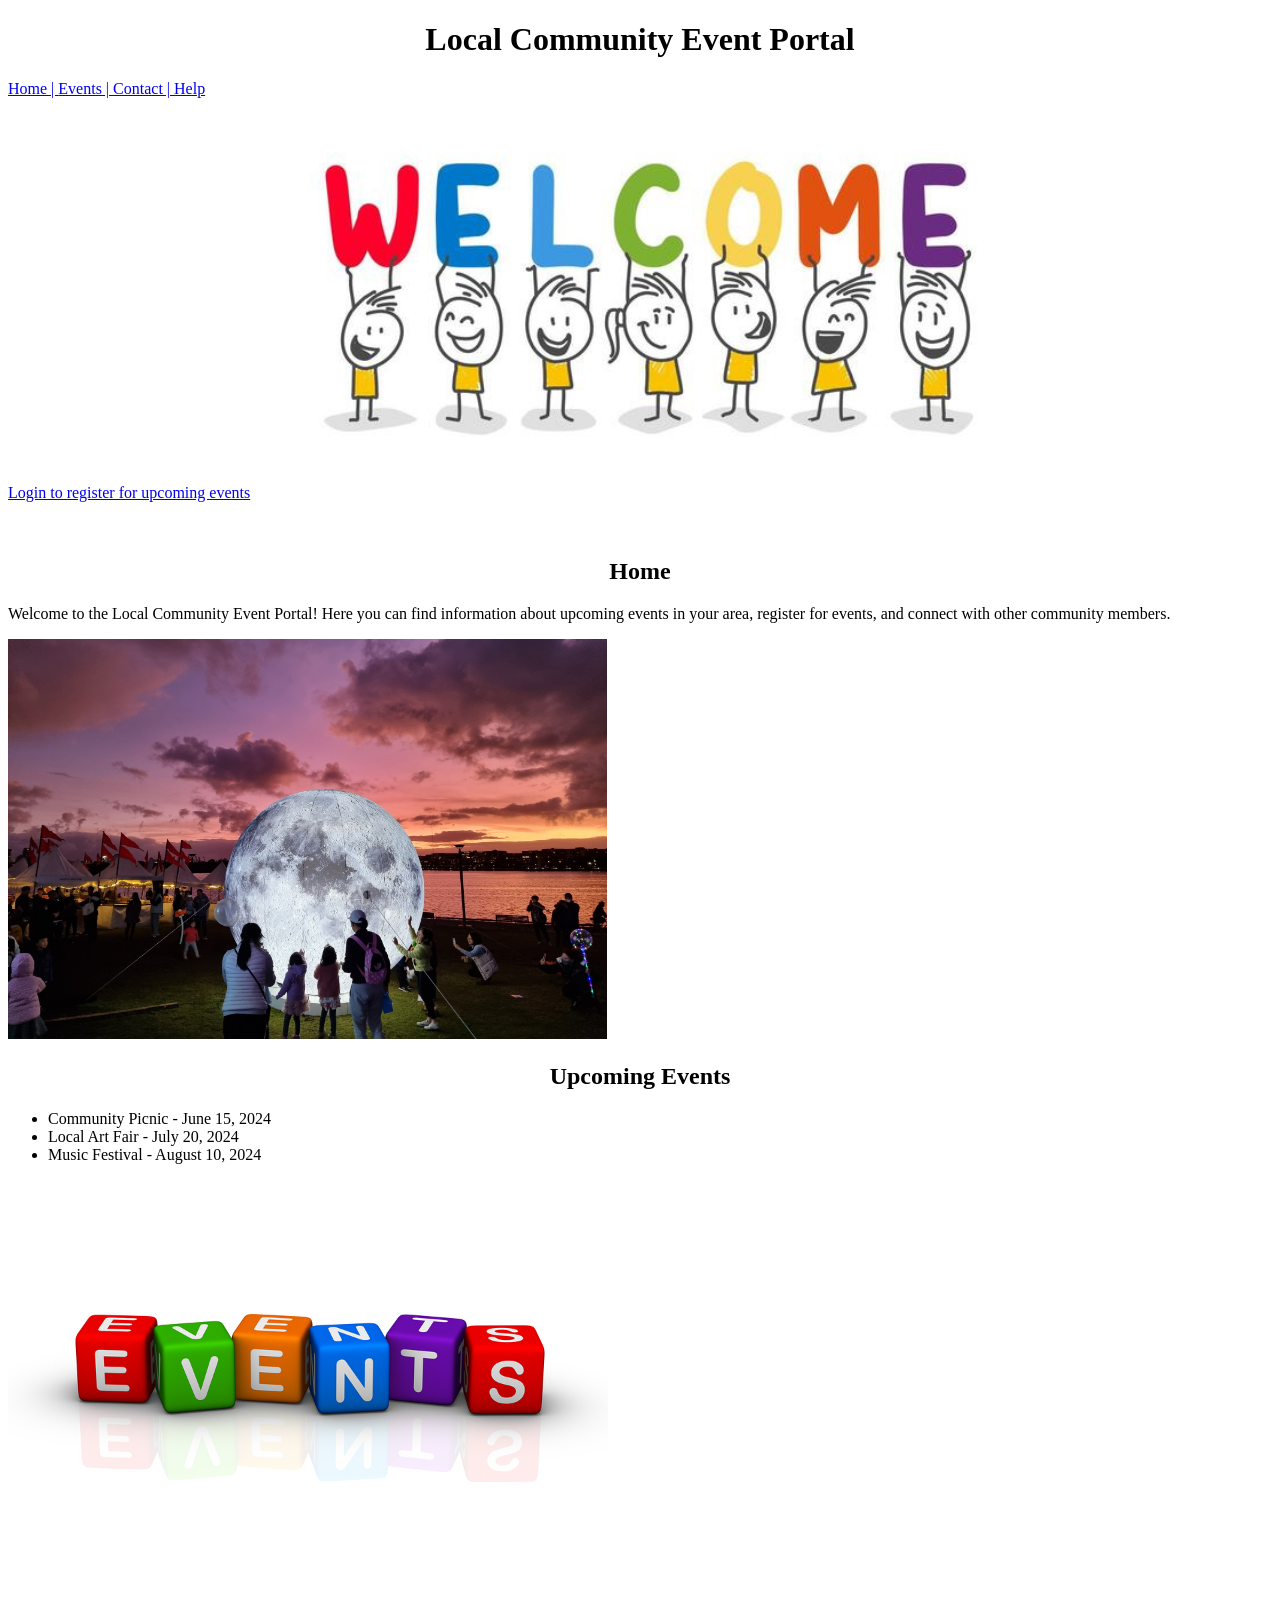
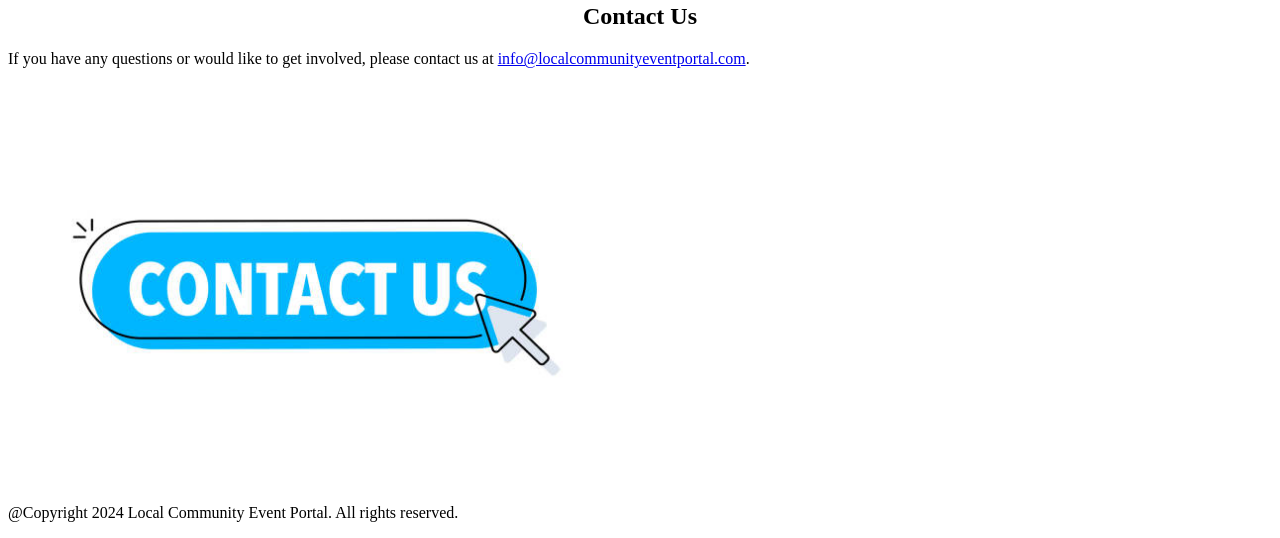
==== Module 1 -HTML5/Local-Community-Event-Portal/index.html @ 34c8eb3d "v1" ====
<!DOCTYPE html>
<html lang="en">
<head>
    <meta charset="UTF-8">
    <meta name="viewport" content="width=device-width, initial-scale=1.0">
    <title>Local Community Event Portal</title>
</head>
<body> 
    <header>
        <h1 align="center">Local Community Event Portal</h1>
        <nav>
            <a href="#Home">Home | </a> 
            <a href="#events">Events | </a>
            <a href="#contact">Contact | </a>
            <a href="help.html">Help</a>
        </nav>
        <a href="login.html">Login to register for upcoming events</a>
        <img src="images/welcome.jpg" alt="Welcome Image" width=""600" height="400">
    </header>
    <br><br>
    <main>
        
        <section id="Home">
            <h1 align="center">Home</h1>
            <p>Welcome to the Local Community Event Portal! Here you can find information about upcoming events in your area, register for events, and connect with other community members.</p>
            <img src="images/EventPic1.jpg" alt="Community Event Image" width=""600" height="400">
        </section>
        <section id="events">
            <h1 align="center">Upcoming Events</h1>
            <ul>
                <li>Community Picnic - June 15, 2024</li>
                <li>Local Art Fair - July 20, 2024</li>
                <li>Music Festival - August 10, 2024</li>
            </ul>
            <img src="images/upcoming_events.jpg" alt="Upcoming Events" width=""600" height="400">
        </section>

        <section id="contact">
            <h1 align="center">Contact Us</h1>
            <p>If you have any questions or would like to get involved, please contact us at <a href="mailto:info@localcommunityeventportal.com">info@localcommunityeventportal.com</a>.</p>
            <img src="images/contact.jpg" alt="Contact Us" width=""600" height="400">
        </section>
        </section>
    </main>
    <footer>
        
        <p>@Copyright 2024 Local Community Event Portal. All rights reserved.</p>
    </footer>
</body>
</html>
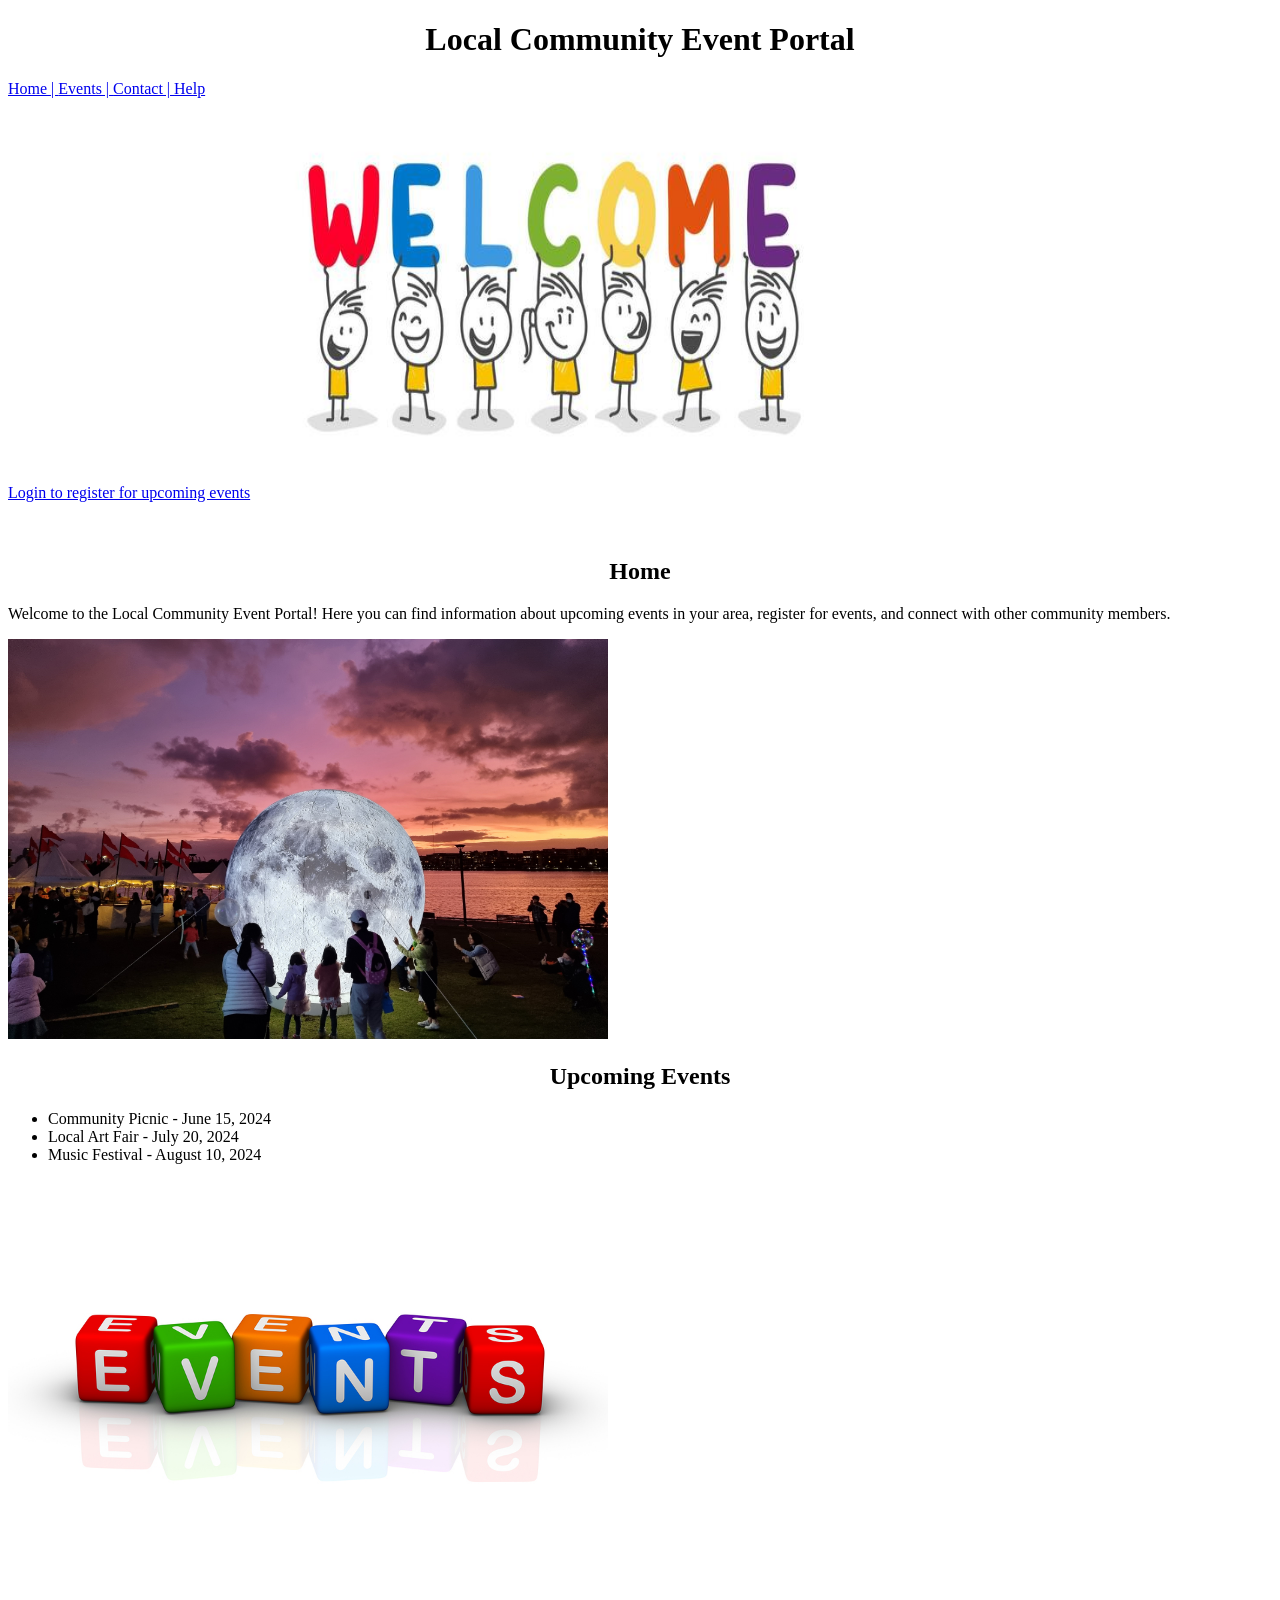
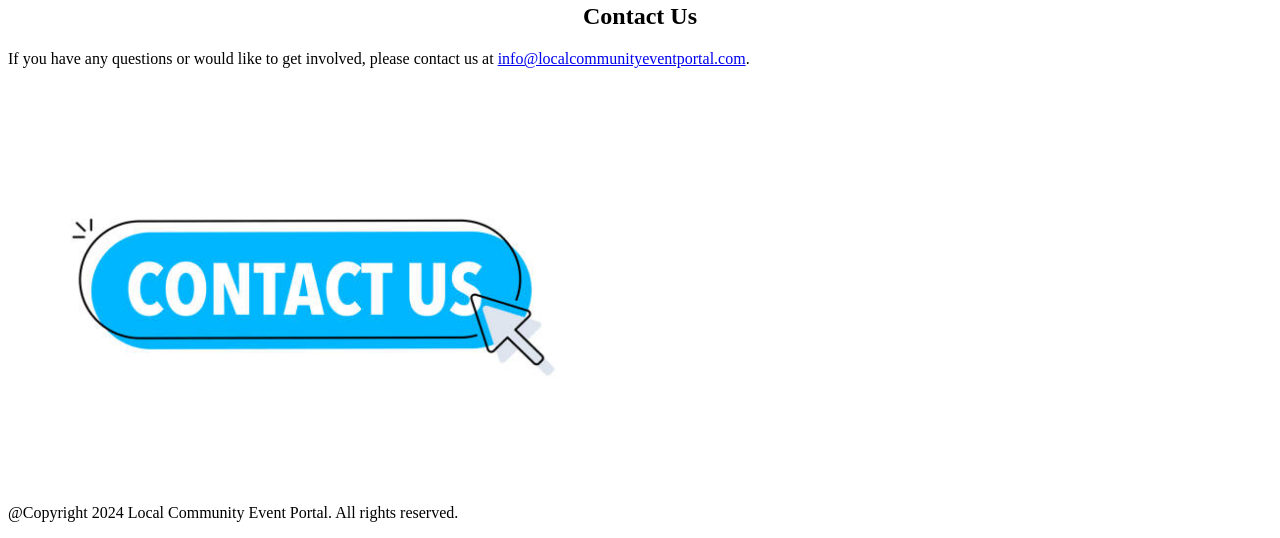
==== commit 9b7073e1: "v1.2" ====
--- a/Module 1 -HTML5/Local-Community-Event-Portal/index.html
+++ b/Module 1 -HTML5/Local-Community-Event-Portal/index.html
@@ -15,7 +15,7 @@
             <a href="help.html">Help</a>
         </nav>
         <a href="login.html">Login to register for upcoming events</a>
-        <img src="images/welcome.jpg" alt="Welcome Image" width=""600" height="400">
+        <img src="images/welcome.jpg" alt="Welcome Image" class ="image" width="600" height="400">
     </header>
     <br><br>
     <main>
@@ -23,7 +23,7 @@
         <section id="Home">
             <h1 align="center">Home</h1>
             <p>Welcome to the Local Community Event Portal! Here you can find information about upcoming events in your area, register for events, and connect with other community members.</p>
-            <img src="images/EventPic1.jpg" alt="Community Event Image" width=""600" height="400">
+            <img src="images/EventPic1.jpg" alt="Community Event Image" class="image" width="600" height="400">
         </section>
         <section id="events">
             <h1 align="center">Upcoming Events</h1>
@@ -32,13 +32,13 @@
                 <li>Local Art Fair - July 20, 2024</li>
                 <li>Music Festival - August 10, 2024</li>
             </ul>
-            <img src="images/upcoming_events.jpg" alt="Upcoming Events" width=""600" height="400">
+            <img src="images/upcoming_events.jpg" alt="Upcoming Events" class="image" width="600" height="400">
         </section>
 
         <section id="contact">
             <h1 align="center">Contact Us</h1>
             <p>If you have any questions or would like to get involved, please contact us at <a href="mailto:info@localcommunityeventportal.com">info@localcommunityeventportal.com</a>.</p>
-            <img src="images/contact.jpg" alt="Contact Us" width=""600" height="400">
+            <img src="images/contact.jpg" alt="Contact Us" class="image" width="600" height="400">
         </section>
         </section>
     </main>
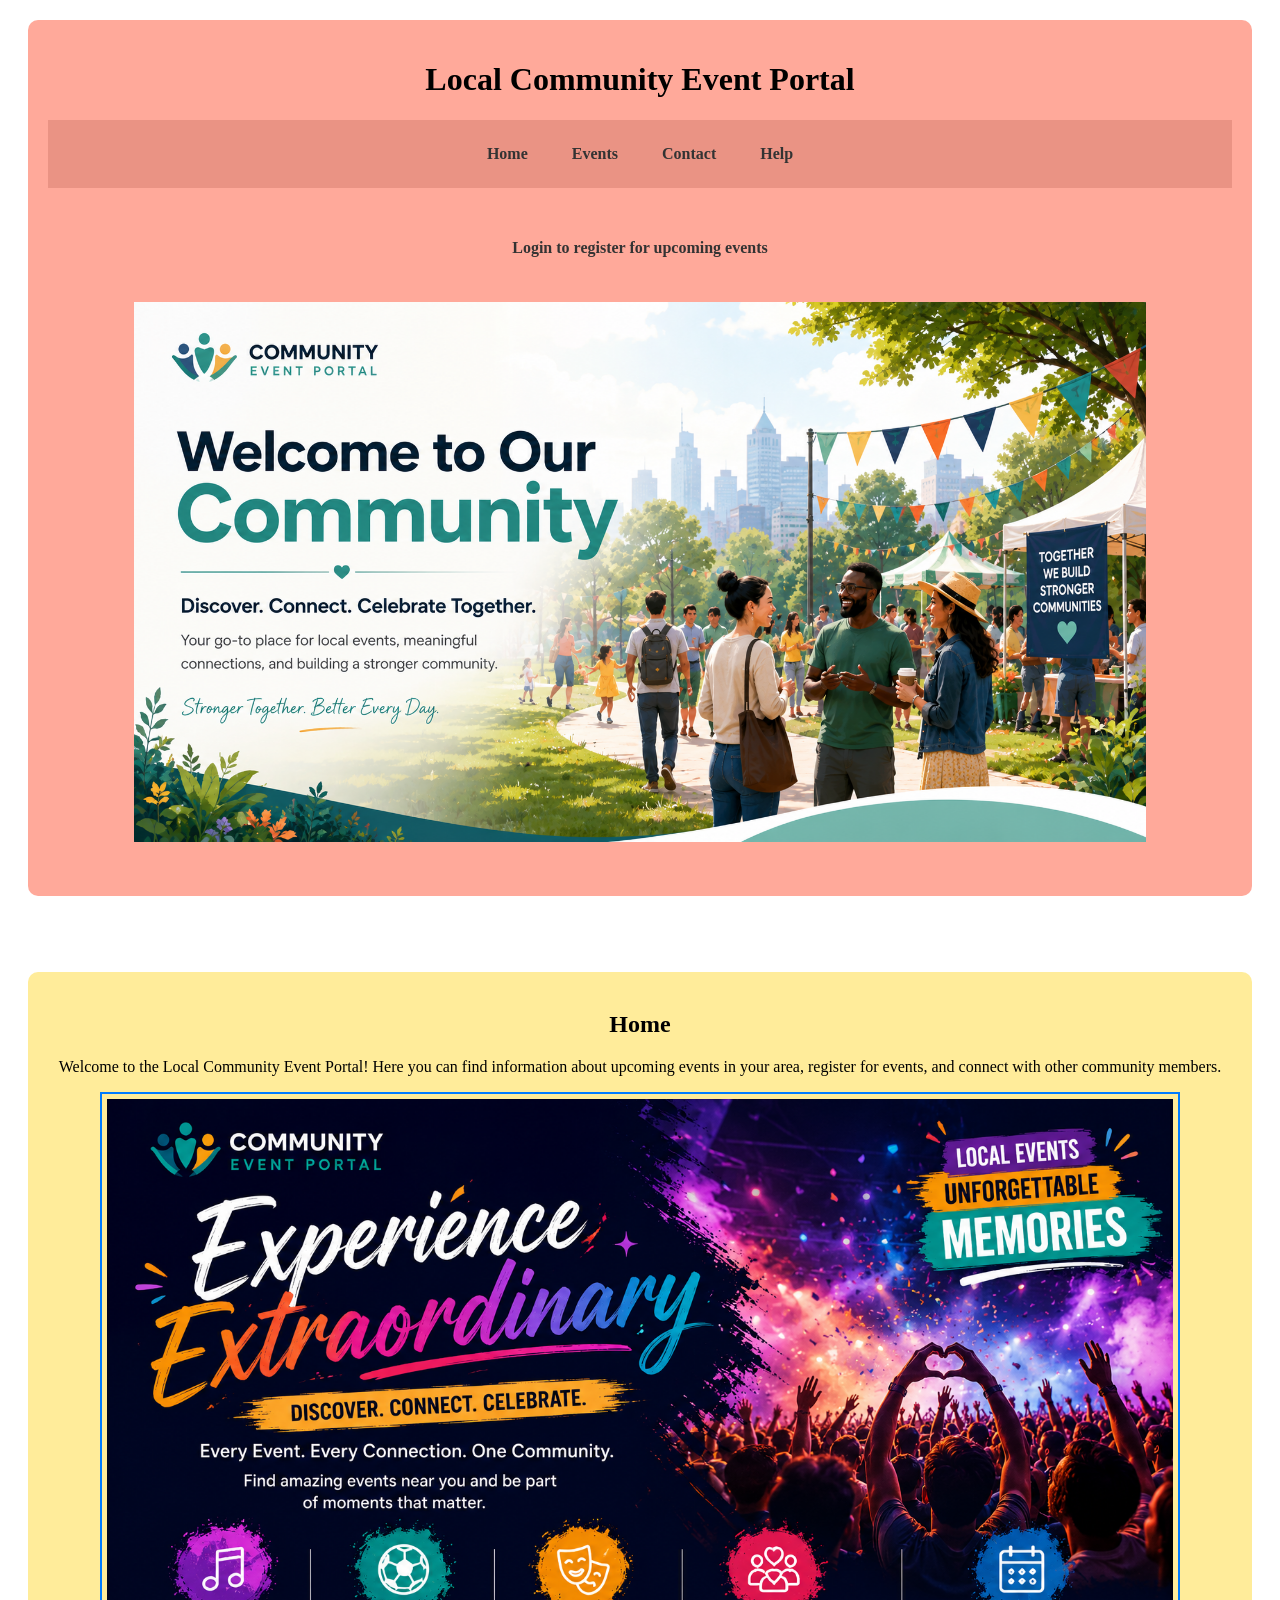
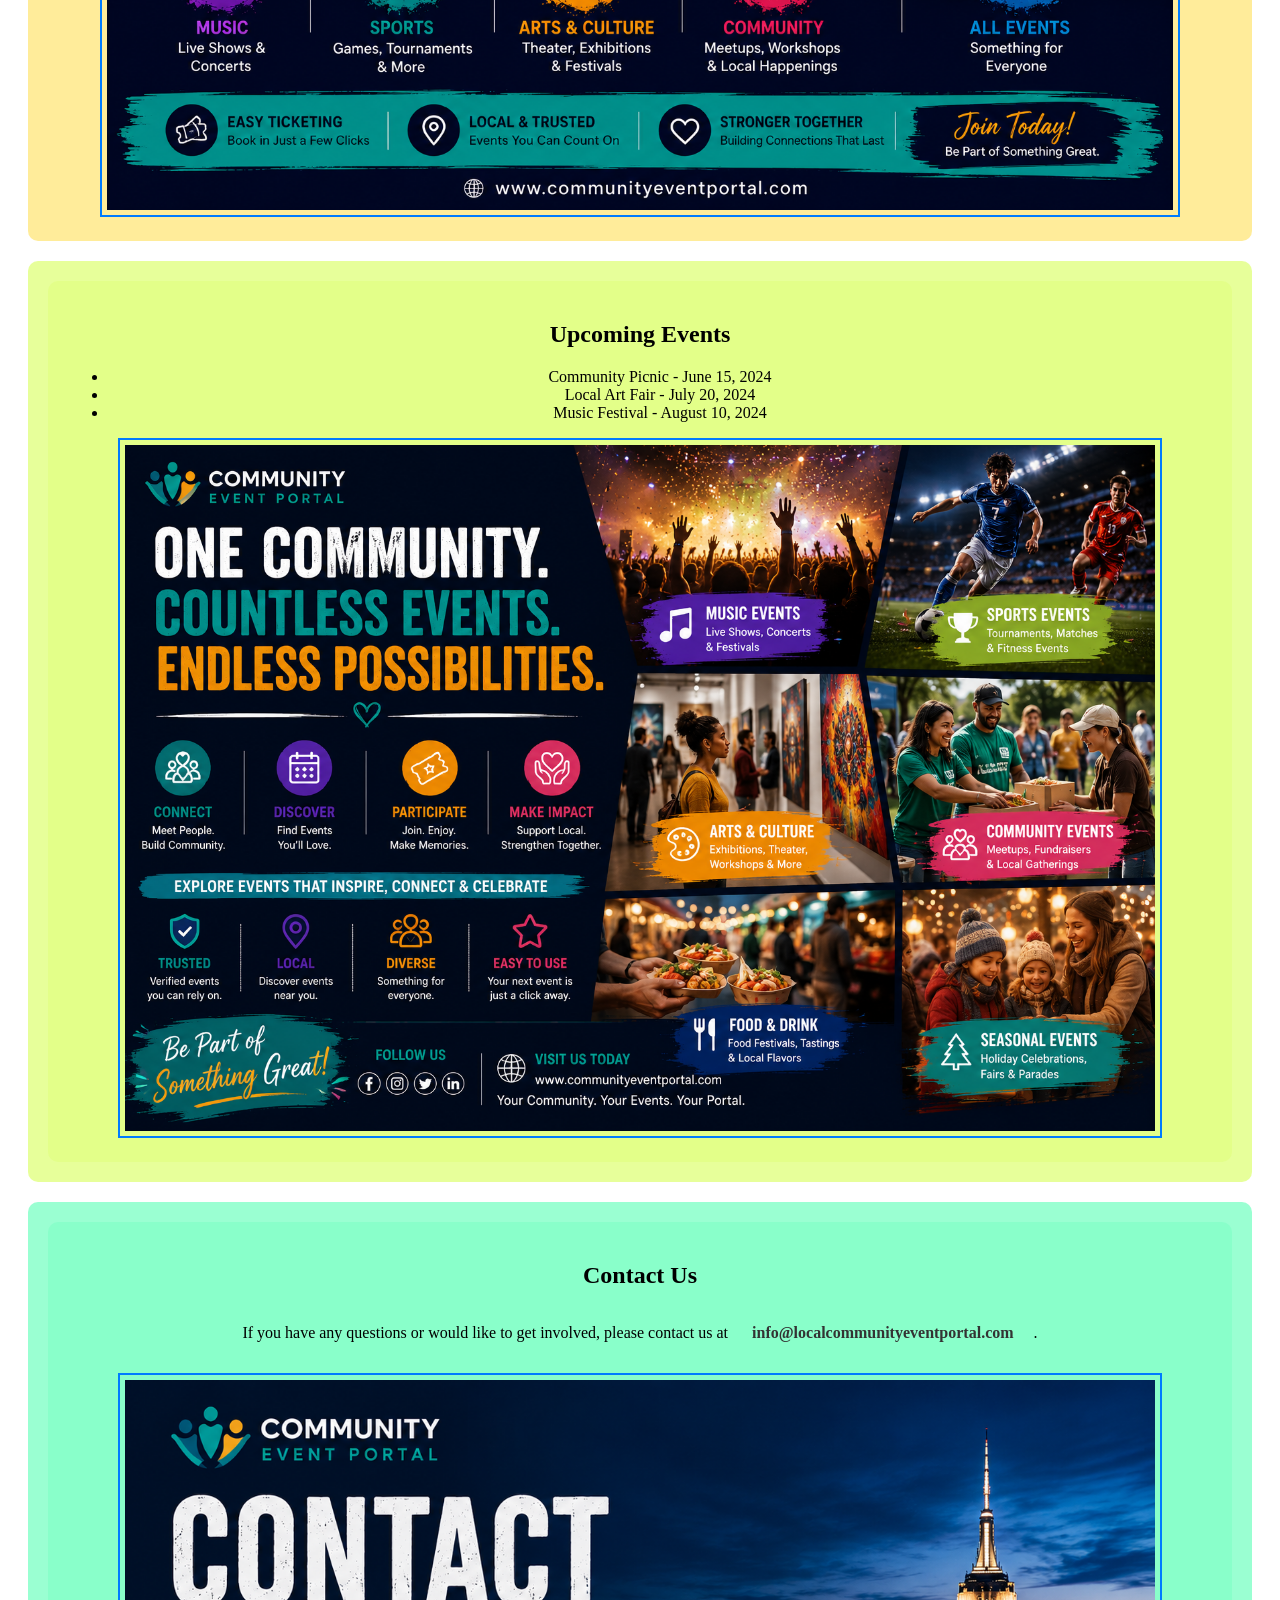
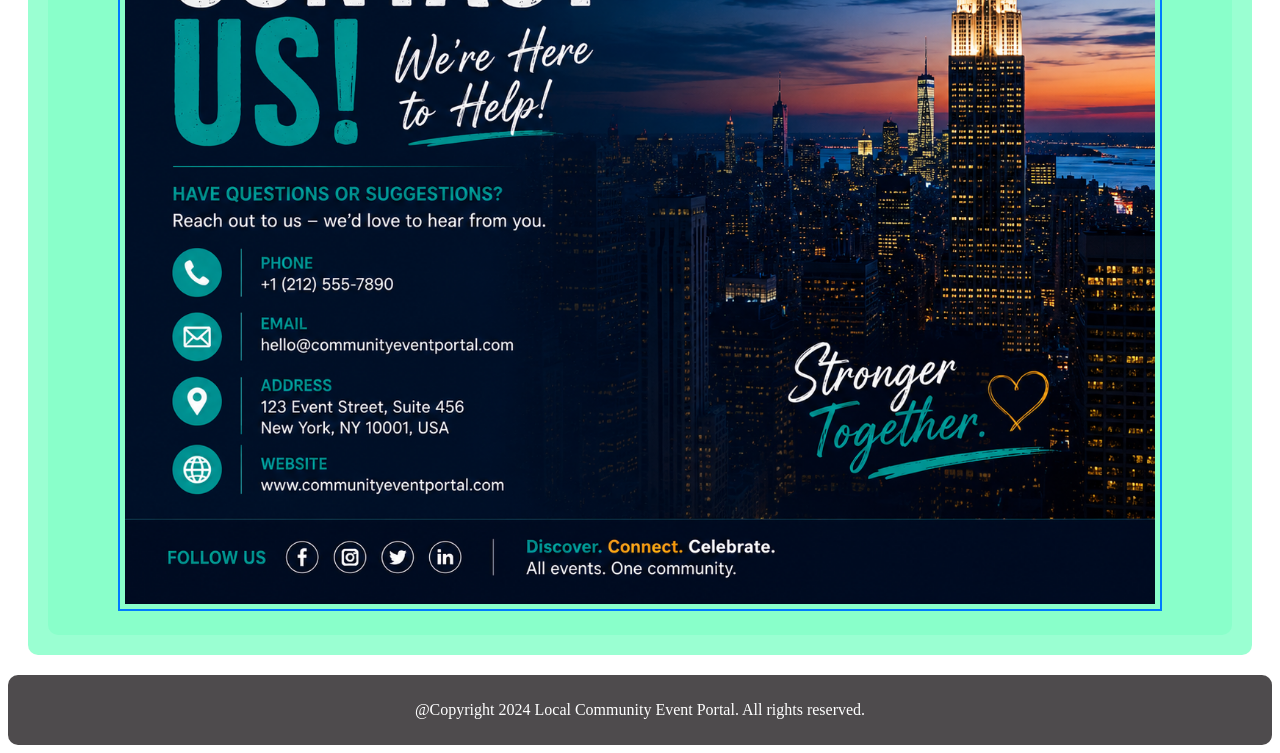
==== commit 3e38dff1: "v1.4" ====
--- a/Module 1 -HTML5/Local-Community-Event-Portal/index.html
+++ b/Module 1 -HTML5/Local-Community-Event-Portal/index.html
@@ -4,27 +4,110 @@
     <meta charset="UTF-8">
     <meta name="viewport" content="width=device-width, initial-scale=1.0">
     <title>Local Community Event Portal</title>
+    <style>
+         a {
+            text-decoration: none;
+            color: #333;
+            font-weight: bold;
+            display: inline-block;
+            margin: 10px;
+            align-items: center;
+            padding: 5px 10px;
+            border-radius: 10px;
+        }
+        nav a:hover {
+            color: #007BFF;
+        }
+        span {
+            display: block;
+            text-align: center;
+            margin-top: 10px;
+            background-color: #e68f80d5;
+            padding: 10px;
+        }
+        .image {
+            display: block;
+            margin-left: auto;
+            margin-right: auto;
+        }
+        .highlight {
+            border: 2px solid #007BFF;
+            padding: 5px;
+        }
+        footer {
+            text-align: center;
+            margin-top: 20px;
+            padding: 10px;
+            
+        }
+        div{
+            text-align: center;
+            margin: 20px;
+            padding: 10px;
+            
+            border-radius: 10px;
+
+        }
+        #home-page {
+            background-color: #ff9987d5;
+            padding: 20px;
+            border-radius: 10px;
+        }
+        #home {
+            background-color: #ffe987d5;
+            padding: 20px;
+            border-radius: 10px;
+        }
+        #events {
+            background-color: #e3ff87d5;
+            padding: 20px;
+            border-radius: 10px;
+        }
+        #contact {
+            background-color: #87ffc9d5;
+            padding: 20px;
+            border-radius: 10px;
+        }
+        footer {
+            background-color: #2c282ad5;
+            padding: 10px;
+            border-radius: 10px;
+            color: white;
+            margin-top: 20px;
+            border-radius: 10px;
+            padding: 10px;
+        }
+        
+    </style>
 </head>
 <body> 
     <header>
+        <div id="home-page">
         <h1 align="center">Local Community Event Portal</h1>
+        <span>
         <nav>
-            <a href="#Home">Home | </a> 
-            <a href="#events">Events | </a>
-            <a href="#contact">Contact | </a>
+            <a href="#Home">Home </a> 
+            <a href="#events">Events </a>
+            <a href="#contact">Contact </a>
             <a href="help.html">Help</a>
         </nav>
+        </span><br><br>
         <a href="login.html">Login to register for upcoming events</a>
-        <img src="images/welcome.jpg" alt="Welcome Image" class ="image" width="600" height="400">
+        <div id="welcome-banner">
+            <img src="images/welcome.png" alt="Welcome Image" width="90%">
+        </div>
+        </div>
     </header>
     <br><br>
     <main>
-        
+        <div id="home">
         <section id="Home">
             <h1 align="center">Home</h1>
             <p>Welcome to the Local Community Event Portal! Here you can find information about upcoming events in your area, register for events, and connect with other community members.</p>
-            <img src="images/EventPic1.jpg" alt="Community Event Image" class="image" width="600" height="400">
+            <img src="images/home.png" alt="Community Event Image" class="highlight" width="90%" height="90%">
         </section>
+        </div>
+        <div id="events">
         <section id="events">
             <h1 align="center">Upcoming Events</h1>
             <ul>
@@ -32,15 +115,17 @@
                 <li>Local Art Fair - July 20, 2024</li>
                 <li>Music Festival - August 10, 2024</li>
             </ul>
-            <img src="images/upcoming_events.jpg" alt="Upcoming Events" class="image" width="600" height="400">
+            <img src="images/event.png" alt="Upcoming Events" class="highlight" width="90%" height="90%">
         </section>
-
+        </div>
+        <div id="contact">
         <section id="contact">
             <h1 align="center">Contact Us</h1>
             <p>If you have any questions or would like to get involved, please contact us at <a href="mailto:info@localcommunityeventportal.com">info@localcommunityeventportal.com</a>.</p>
-            <img src="images/contact.jpg" alt="Contact Us" class="image" width="600" height="400">
+            <img src="images/contact.png" alt="Contact Us" class="highlight" width="90%" height="90%">
         </section>
-        </section>
+        </div>
+        
     </main>
     <footer>
         
